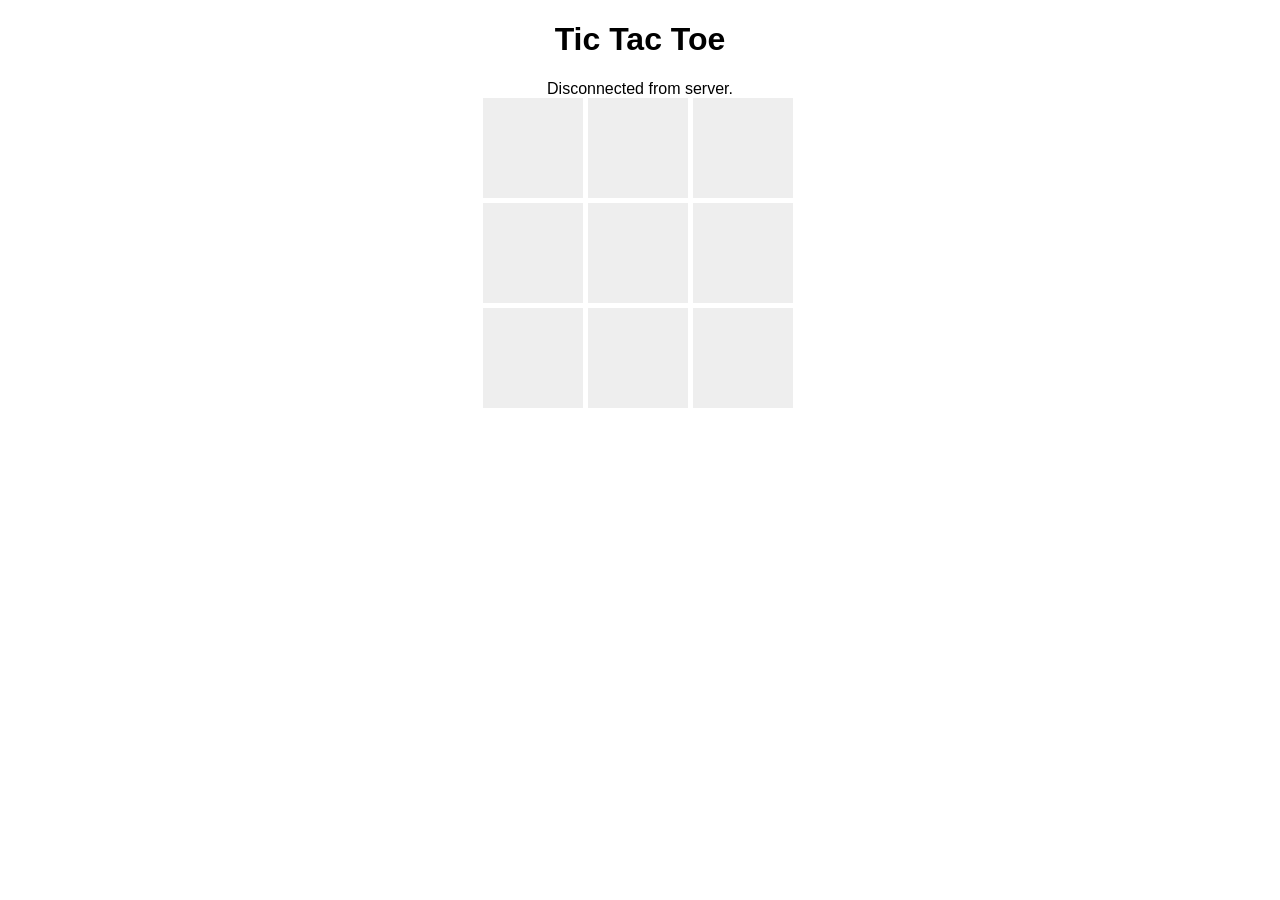
==== mini-3-tic-tac-toe-server/index.html @ 4cff2625 "Started Working on Tic Tac Toe server" ====
<!DOCTYPE html>
<html>
<head>
    <title>Tic Tac Toe</title>
    <link rel="stylesheet" href="style.css">
</head>
<body>

<h1>Tic Tac Toe</h1>
<div id="status">Connecting...</div>

<div id="board"></div>

<script src="client.js"></script>
</body>
</html>
---- mini-3-tic-tac-toe-server/style.css ----
body{
    text-align:center;
    font-family:Arial;
}

#board{
    display:grid;
    grid-template-columns:repeat(3,100px);
    gap:5px;
    width:315px;
    margin:auto;
}

.cell{
    width:100px;
    height:100px;
    font-size:40px;
    background:#eee;
    display:flex;
    justify-content:center;
    align-items:center;
    cursor:pointer;
}
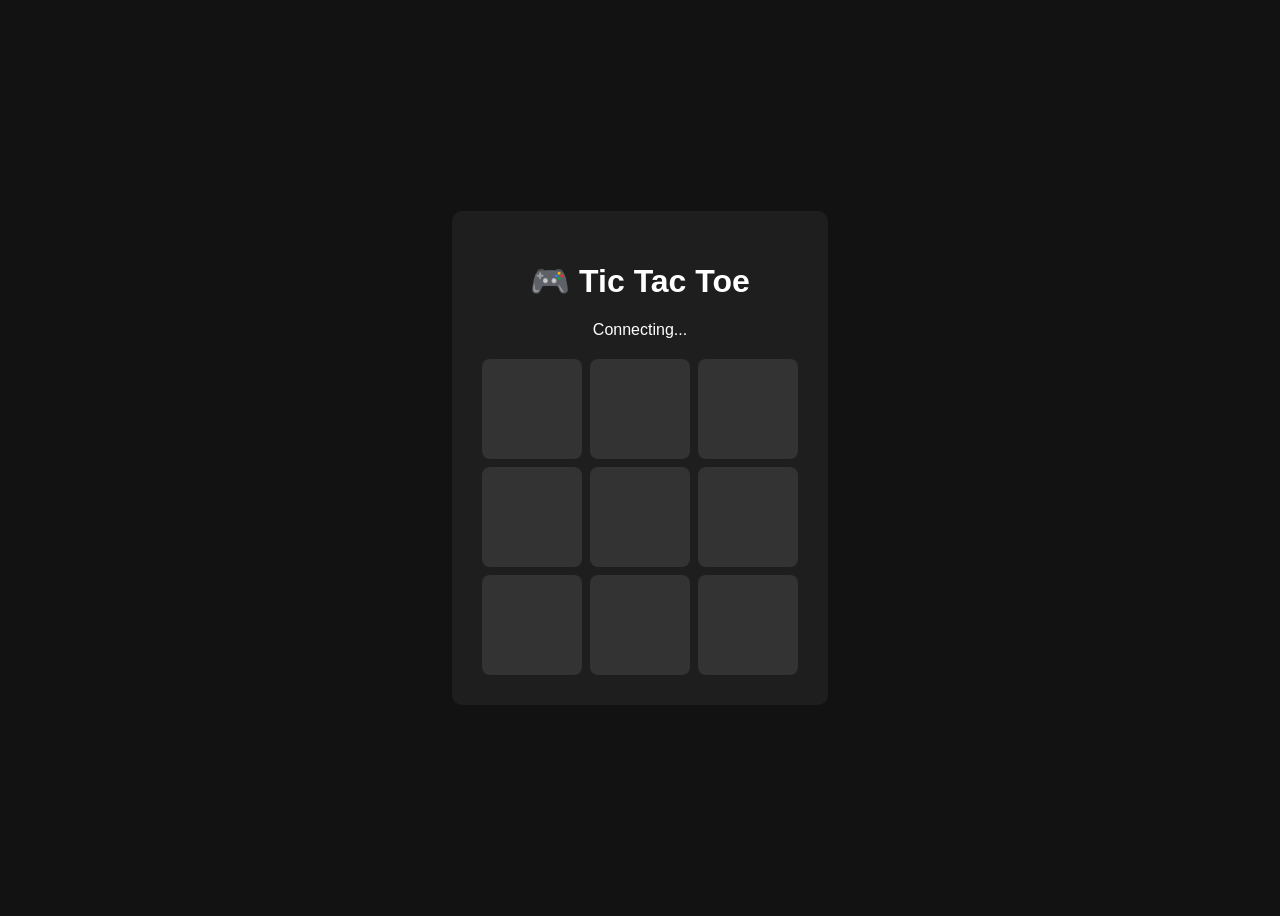
==== commit 4c7a7894: "Cleared the errors on the program" ====
--- a/mini-3-tic-tac-toe-server/index.html
+++ b/mini-3-tic-tac-toe-server/index.html
@@ -1,16 +1,24 @@
 <!DOCTYPE html>
 <html>
 <head>
-    <title>Tic Tac Toe</title>
-    <link rel="stylesheet" href="style.css">
+<meta charset="UTF-8">
+<title>Tic Tac Toe Multiplayer</title>
+<link rel="stylesheet" href="style.css">
 </head>
+
 <body>
 
-<h1>Tic Tac Toe</h1>
+<div class="container">
+
+<h1>🎮 Tic Tac Toe</h1>
+
 <div id="status">Connecting...</div>
 
 <div id="board"></div>
 
+</div>
+
 <script src="client.js"></script>
+
 </body>
 </html>
--- a/mini-3-tic-tac-toe-server/style.css
+++ b/mini-3-tic-tac-toe-server/style.css
@@ -1,23 +1,40 @@
 body{
-    text-align:center;
-    font-family:Arial;
+background:#121212;
+color:white;
+font-family:Arial;
+display:flex;
+justify-content:center;
+align-items:center;
+height:100vh;
+}
+
+.container{
+background:#1e1e1e;
+padding:30px;
+border-radius:10px;
+text-align:center;
 }
 
 #board{
-    display:grid;
-    grid-template-columns:repeat(3,100px);
-    gap:5px;
-    width:315px;
-    margin:auto;
+display:grid;
+grid-template-columns:repeat(3,100px);
+gap:8px;
+margin-top:20px;
 }
 
 .cell{
-    width:100px;
-    height:100px;
-    font-size:40px;
-    background:#eee;
-    display:flex;
-    justify-content:center;
-    align-items:center;
-    cursor:pointer;
+width:100px;
+height:100px;
+background:#333;
+display:flex;
+justify-content:center;
+align-items:center;
+font-size:40px;
+cursor:pointer;
+border-radius:8px;
+transition:.2s;
+}
+
+.cell:hover{
+background:#444;
 }
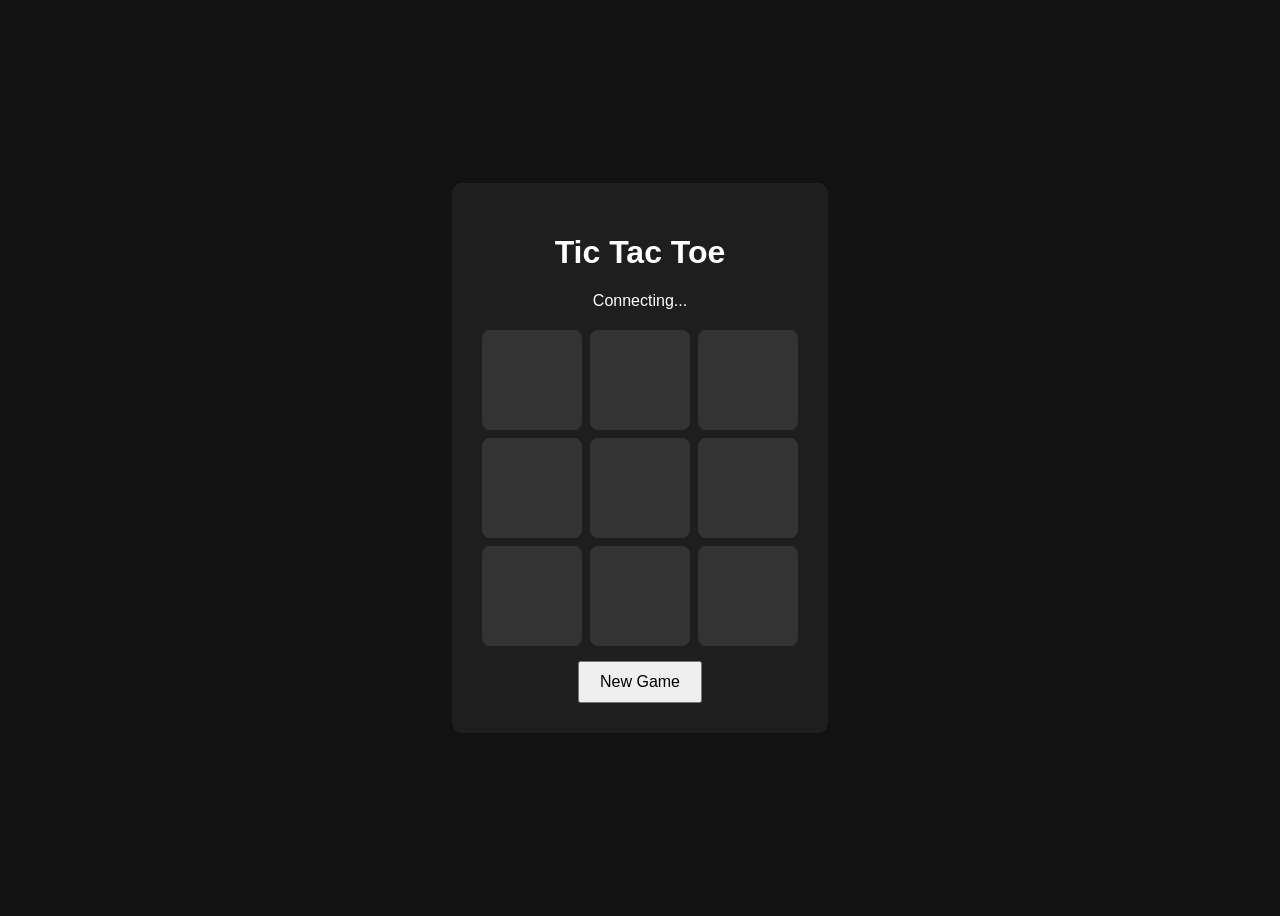
==== commit f1b2e6df: "Added some corrections to ui and ux" ====
--- a/mini-3-tic-tac-toe-server/index.html
+++ b/mini-3-tic-tac-toe-server/index.html
@@ -2,7 +2,7 @@
 <html>
 <head>
 <meta charset="UTF-8">
-<title>Tic Tac Toe Multiplayer</title>
+<title>Tic Tac Toe</title>
 <link rel="stylesheet" href="style.css">
 </head>
 
@@ -10,11 +10,13 @@
 
 <div class="container">
 
-<h1>🎮 Tic Tac Toe</h1>
+<h1>Tic Tac Toe</h1>
 
 <div id="status">Connecting...</div>
 
 <div id="board"></div>
+
+<button id="newGameBtn">New Game</button>
 
 </div>
 
--- a/mini-3-tic-tac-toe-server/style.css
+++ b/mini-3-tic-tac-toe-server/style.css
@@ -32,9 +32,11 @@
 font-size:40px;
 cursor:pointer;
 border-radius:8px;
-transition:.2s;
 }
 
-.cell:hover{
-background:#444;
+button{
+margin-top:15px;
+padding:10px 20px;
+font-size:16px;
+cursor:pointer;
 }
